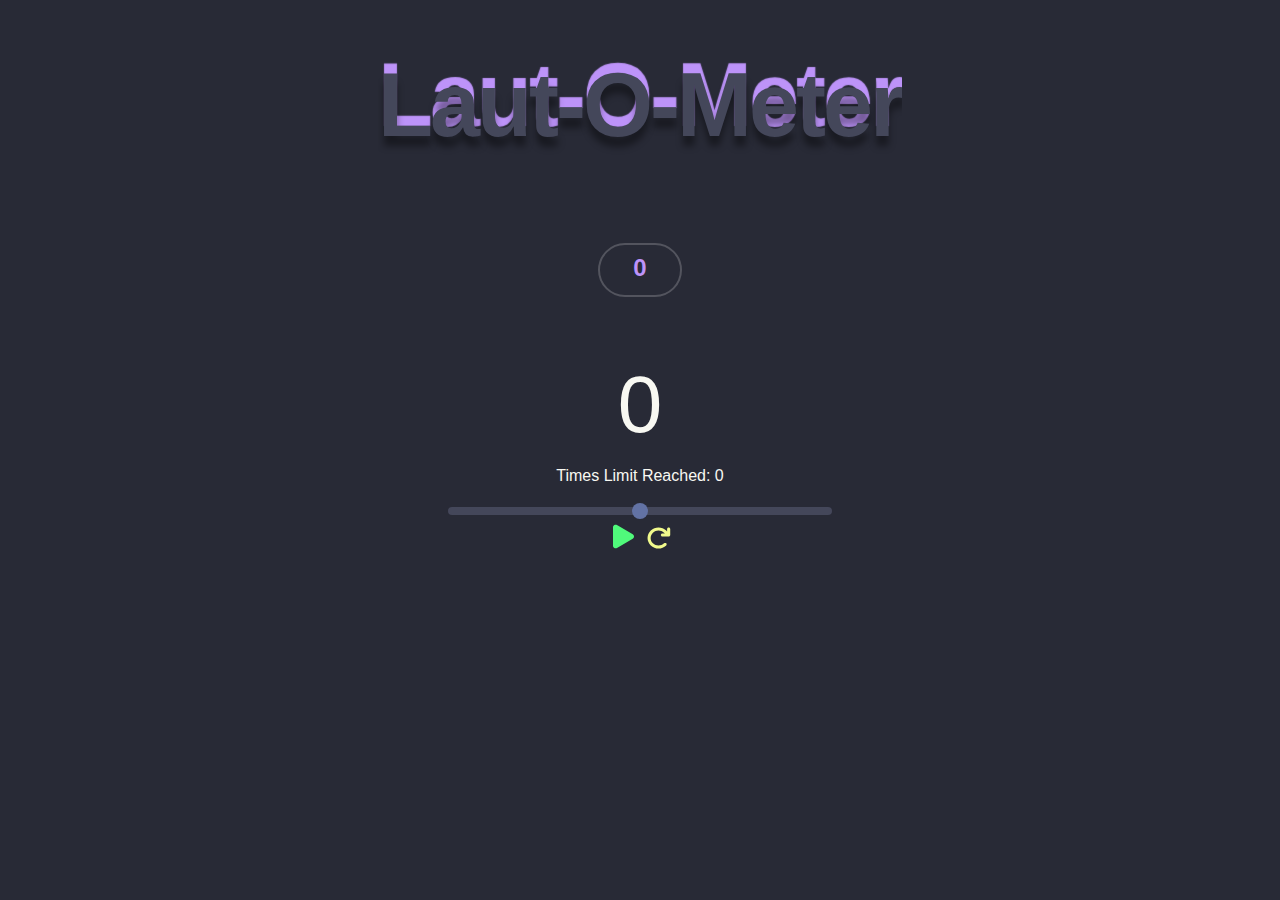
==== index.html @ 1ea5a357 ":(" ====
<!DOCTYPE html>
<html lang="de">
<head>
    <meta charset="UTF-8">
    <meta http-equiv="X-UA-Compatible" content="IE=edge">
    <meta name="viewport" content="width=device-width, initial-scale=1.0">
    <title>Laut-O-Meter</title>
    <link rel="manifest" href="PWA/manifest.json">
    <link rel="stylesheet" href="styles.css">
</head>
<body>

    <div class="container-wrapper">
    <h1 class="title">Laut-O-Meter</h1>
    
    <div id="container">
        <span id="next"></span>
        <span id="prev"></span>
        <div id="box">
            <span id="maxLimit">
                0
            </span>
            <input id="number_input" type="number" value="5" min="0" max="169">
        </div>
    </div>

    <div id="controls">
        <p><span id="dbLevel">0</span></p>
        <p>Times Limit Reached: <span id="limitCount">0</span></p>

        <input type="range" id="calibration" min="-100" max="100" step="1" value="0">
        <br>
        <button id="pause_go">
            <img id="image_pause" src="icons/start.svg" href="pause_go">
        </button>
        <button id="restart">
            <img id="image_restart" src="icons/restart.svg" href="restart">
        </button>
    </div>

    <script src="script.js"></script>
    <script>
        if ('serviceWorker' in navigator) {
            navigator.serviceWorker
                .register('service-worker.js/')
                .catch(function (err) {
                    console.error('service-worker registration failed: ' + err);
                });
        }

        const CACHE_NAME = 'app-cache-v1';
            const ASSETS = [
                '/',
                'index.html',
                'script.js',
                'styles.css',
                'icons/pause.svg',
                'icons/restart.svg',
                'icons/start.svg',
                'PWA/offline.html',
                'PWA/offline-icon.svg',
                'PWA/microphone.svg',
                'PWA/microphone-512.png',
                'PWA/microphone-256.png',
                'PWA/microphone-128.png',
                'PWA/microphone-64.png',
            ];

            // Service Worker installieren und statische Assets cachen
            self.addEventListener('install', event => {
                event.waitUntil(
                    caches.open(CACHE_NAME).then(cache => {
                        return cache.addAll(ASSETS);
                    })
                );
                self.skipWaiting();
            });

            // Aktivierung: Alte Caches bereinigen
            self.addEventListener('activate', event => {
                event.waitUntil(
                    caches.keys().then(keys => {
                        return Promise.all(
                            keys.filter(key => key !== CACHE_NAME).map(key => caches.delete(key))
                        );
                    })
                );
                self.clients.claim();
            });

            // Fetch-Handler für Offline-Funktionalität mit Cookies
            self.addEventListener('fetch', event => {
                // Stelle sicher, dass API-Anfragen und solche mit Cookies direkt zum Server gehen
                if (event.request.url.includes('/api/')) {
                    event.respondWith(fetch(event.request));
                    return;
                }

                event.respondWith(
                    caches.match(event.request).then(response => {
                        return response || fetch(event.request).then(fetchResponse => {
                            if (fetchResponse.ok && event.request.method === 'GET') {
                                caches.open(CACHE_NAME).then(cache => {
                                    cache.put(event.request, fetchResponse.clone());
                                });
                            }
                            return fetchResponse;
                        });
                    }).catch(() => {
                        if (event.request.destination === 'image') {
                            return caches.match('icons/offline-icon.svg');
                        } else {
                            return caches.match('PWA/offline.html');
                        }
                    })
                );
            });
    </script>
</body>
</html>
---- styles.css ----
@import url('https://fonts.googleapis.com/css2?family=Wendy+One&display=swap');

body {
    font-family: 'Wendy One', sans-serif;
    font-family: Arial, sans-serif;
    text-align: center;
    margin: 5%;
    background-color: #282A36;
    color: #F8F8F2;
}

button {
    width: 2vw;
    margin: 0.1vw;
    padding: 0.2vw;
    font-size: 1vw;
    background: transparent;
    border: none !important;
}

#image_restart {
    display: block;
    width: 120%;
}

#dbLevel {
    font-size: 5em;
}

#controls {
    position: absolute;
        top: 50%;
        left: 50%;
        transform: translate(-50%, -50%);
}

#container {
    position: absolute;
        top: 30%;
        left: 50%;
        transform: translate(-50%, -50%);
    width: 80px;
    height: 50px;
    border-radius: 40px;
    border: 2px solid rgba(255, 255, 255, .2);
    transition: 0.5s;
}

#container:hover {
    width: 120px;
    border: 2px solid rgba(255, 255, 255, 1);
}

#container #next {
    position: absolute;
        top: 50%;
        right: 30px;
    display: block;
    width: 12px;
    height: 12px;
    border-top: 2px solid #fff;
    border-left: 2px solid #fff;
    z-index: 1;
    transform: translateY(-50%) rotate(135deg);
    cursor: pointer;
    opacity: 0;
    transition: 0.5s;
}

#container:hover #next {
    opacity: 1;
    right: 20px;
}

#container #prev {
    position: absolute;
        top: 50%;
        left: 30px;
    display: block;
    width: 12px;
    height: 12px;
    border-top: 2px solid #fff;
    border-left: 2px solid #fff;
    z-index: 1;
    transform: translateY(-50%) rotate(315deg);
    cursor: pointer;
    opacity: 0;
    transition: 0.5s;
}

#container:hover #prev {
    opacity: 1;
    left: 20px;
}

#box span {
    position: absolute;
    display: block;
    width: 100%;
    height: 100%;
    text-align: center;
    line-height: 46px;
    color: #bd93f9;
    font-size: 24px;
    font-weight: 700;
    user-select: none;
}

#number_input {
    appearance: textfield;
        -moz-appearance: textfield;
        -webkit-appearance: textfield;

    position: absolute;
        left: 50%;
        top: 50%;
        width: 30%;
        height: 100%;
        opacity: 0;
        transform: translate(-50%, -50%);
        border: solid 1px;
        background: transparent;
        text-align: center;
        cursor: pointer;
}

#number_input::-webkit-inner-spin-button,
#number_input::-webkit-outer-spin-button {
    -webkit-appearance: none;
    margin: 0;
}

#maxLimit {
    display: inline-block;
        width: auto;
        text-align: center;
        position: relative;
}

.wrapper {
    display: inline-block;
}

h1 {
    position: absolute;
        top: 5%;
        left: 50%;
        transform: translate(-50%, -50%);
    font-size: 10vh;
    white-space: nowrap;
    overflow: hidden;
    line-height: 220px;
    color:#44475a;
    text-shadow: 0 10px 7px rgba(0, 0, 0, 0.4), 0 -10px 1px #bd93f9;
    letter-spacing: -3px;
}

input[type="range"] {
    -webkit-appearance: none;
    appearance: none;
    background: transparent;
    cursor: pointer;
    width: 30vw;
}

input[type="range"]:focus {
    outline: none;
}

/******** Chrome, Safari, Opera and Edge Chromium styles ********/
input[type="range"]::-webkit-slider-runnable-track {
    background-color: #44475A;
    border-radius: 0.5rem;
    height: 0.5rem;
}

input[type="range"]::-webkit-slider-thumb {
    -webkit-appearance: none;
    appearance: none;
    margin-top: -4px;
    background-color: #6272a4;
    border-radius: 0.5rem;
    height: 1rem;
    width: 1rem;
}

input[type="range"]:focus::-webkit-slider-thumb {
    outline: 3px solid #6272a4;
    outline-offset: 0.125rem;
}

/*********** Firefox styles ***********/
input[type="range"]::-moz-range-track {
    background-color: #44475A;
    border-radius: 0.5rem;
    height: 0.5rem;
}

input[type="range"]::-moz-range-thumb {
    background-color: #6272a4;
    border: none;
    border-radius: 0.5rem;
    height: 1rem;
    width: 1rem;
}

input[type="range"]:focus::-moz-range-thumb {
    outline: 3px solid #6272a4;
    outline-offset: 0.125rem;
}
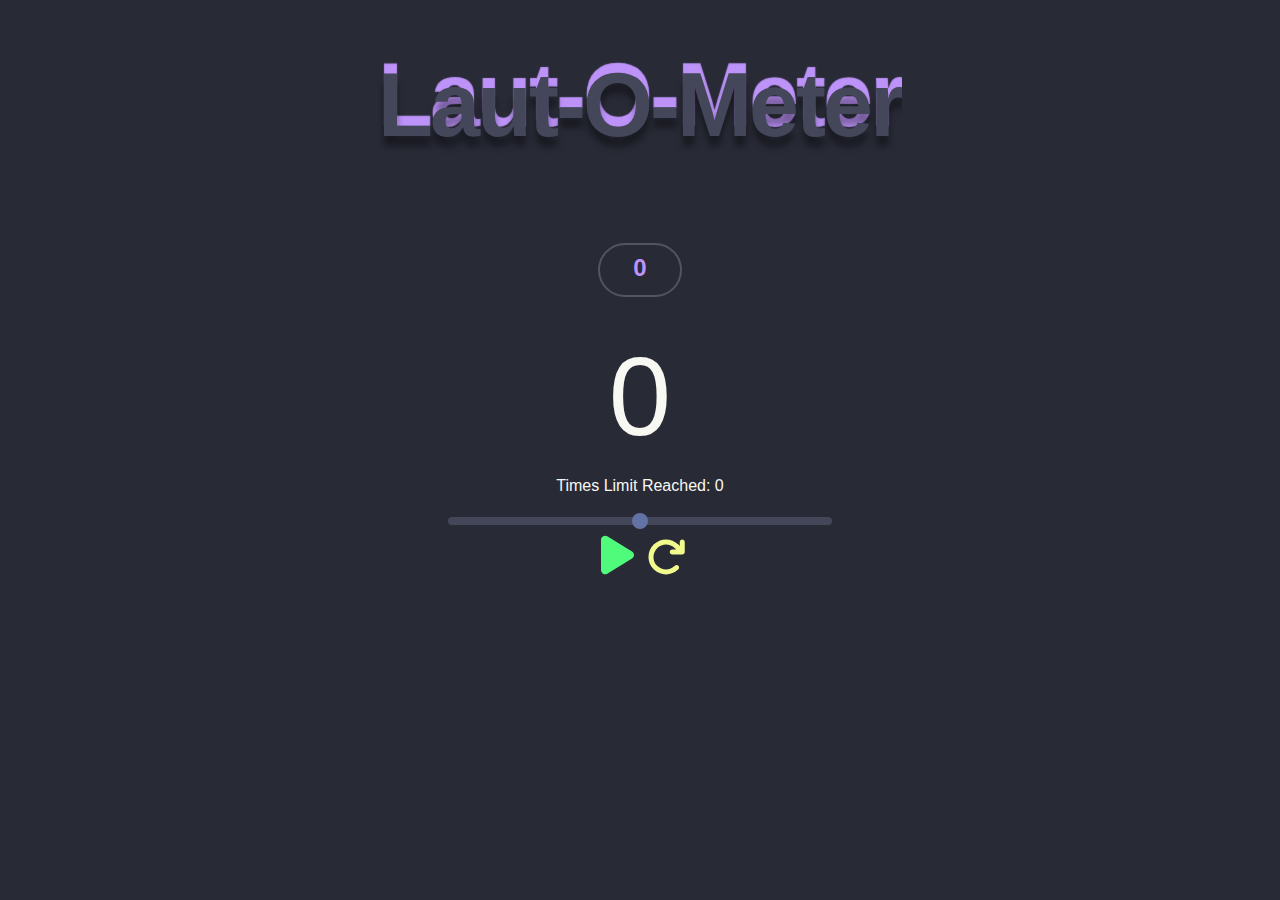
==== commit da762211: "Better UI" ====
--- a/index.html
+++ b/index.html
@@ -4,14 +4,16 @@
     <meta charset="UTF-8">
     <meta http-equiv="X-UA-Compatible" content="IE=edge">
     <meta name="viewport" content="width=device-width, initial-scale=1.0">
+    <meta name="theme-color" content="#bd93f9" />
     <title>Laut-O-Meter</title>
-    <link rel="manifest" href="PWA/manifest.json">
+    <link rel="icon" type="image/x-icon" href="./icons/favicon.ico">
+    <link rel="manifest" href="./PWA/manifest.json">
     <link rel="stylesheet" href="styles.css">
 </head>
 <body>
 
     <div class="container-wrapper">
-    <h1 class="title">Laut-O-Meter</h1>
+    <h1 id="title">Laut-O-Meter</h1>
     
     <div id="container">
         <span id="next"></span>
@@ -37,84 +39,6 @@
             <img id="image_restart" src="icons/restart.svg" href="restart">
         </button>
     </div>
-
     <script src="script.js"></script>
-    <script>
-        if ('serviceWorker' in navigator) {
-            navigator.serviceWorker
-                .register('service-worker.js/')
-                .catch(function (err) {
-                    console.error('service-worker registration failed: ' + err);
-                });
-        }
-
-        const CACHE_NAME = 'app-cache-v1';
-            const ASSETS = [
-                '/',
-                'index.html',
-                'script.js',
-                'styles.css',
-                'icons/pause.svg',
-                'icons/restart.svg',
-                'icons/start.svg',
-                'PWA/offline.html',
-                'PWA/offline-icon.svg',
-                'PWA/microphone.svg',
-                'PWA/microphone-512.png',
-                'PWA/microphone-256.png',
-                'PWA/microphone-128.png',
-                'PWA/microphone-64.png',
-            ];
-
-            // Service Worker installieren und statische Assets cachen
-            self.addEventListener('install', event => {
-                event.waitUntil(
-                    caches.open(CACHE_NAME).then(cache => {
-                        return cache.addAll(ASSETS);
-                    })
-                );
-                self.skipWaiting();
-            });
-
-            // Aktivierung: Alte Caches bereinigen
-            self.addEventListener('activate', event => {
-                event.waitUntil(
-                    caches.keys().then(keys => {
-                        return Promise.all(
-                            keys.filter(key => key !== CACHE_NAME).map(key => caches.delete(key))
-                        );
-                    })
-                );
-                self.clients.claim();
-            });
-
-            // Fetch-Handler für Offline-Funktionalität mit Cookies
-            self.addEventListener('fetch', event => {
-                // Stelle sicher, dass API-Anfragen und solche mit Cookies direkt zum Server gehen
-                if (event.request.url.includes('/api/')) {
-                    event.respondWith(fetch(event.request));
-                    return;
-                }
-
-                event.respondWith(
-                    caches.match(event.request).then(response => {
-                        return response || fetch(event.request).then(fetchResponse => {
-                            if (fetchResponse.ok && event.request.method === 'GET') {
-                                caches.open(CACHE_NAME).then(cache => {
-                                    cache.put(event.request, fetchResponse.clone());
-                                });
-                            }
-                            return fetchResponse;
-                        });
-                    }).catch(() => {
-                        if (event.request.destination === 'image') {
-                            return caches.match('icons/offline-icon.svg');
-                        } else {
-                            return caches.match('PWA/offline.html');
-                        }
-                    })
-                );
-            });
-    </script>
 </body>
 </html>--- a/styles.css
+++ b/styles.css
@@ -7,10 +7,12 @@
     margin: 5%;
     background-color: #282A36;
     color: #F8F8F2;
+    overflow: hidden;
+    height: 100%;
 }
 
 button {
-    width: 2vw;
+    width: 3em;
     margin: 0.1vw;
     padding: 0.2vw;
     font-size: 1vw;
@@ -24,7 +26,7 @@
 }
 
 #dbLevel {
-    font-size: 5em;
+    font-size: 7em;
 }
 
 #controls {
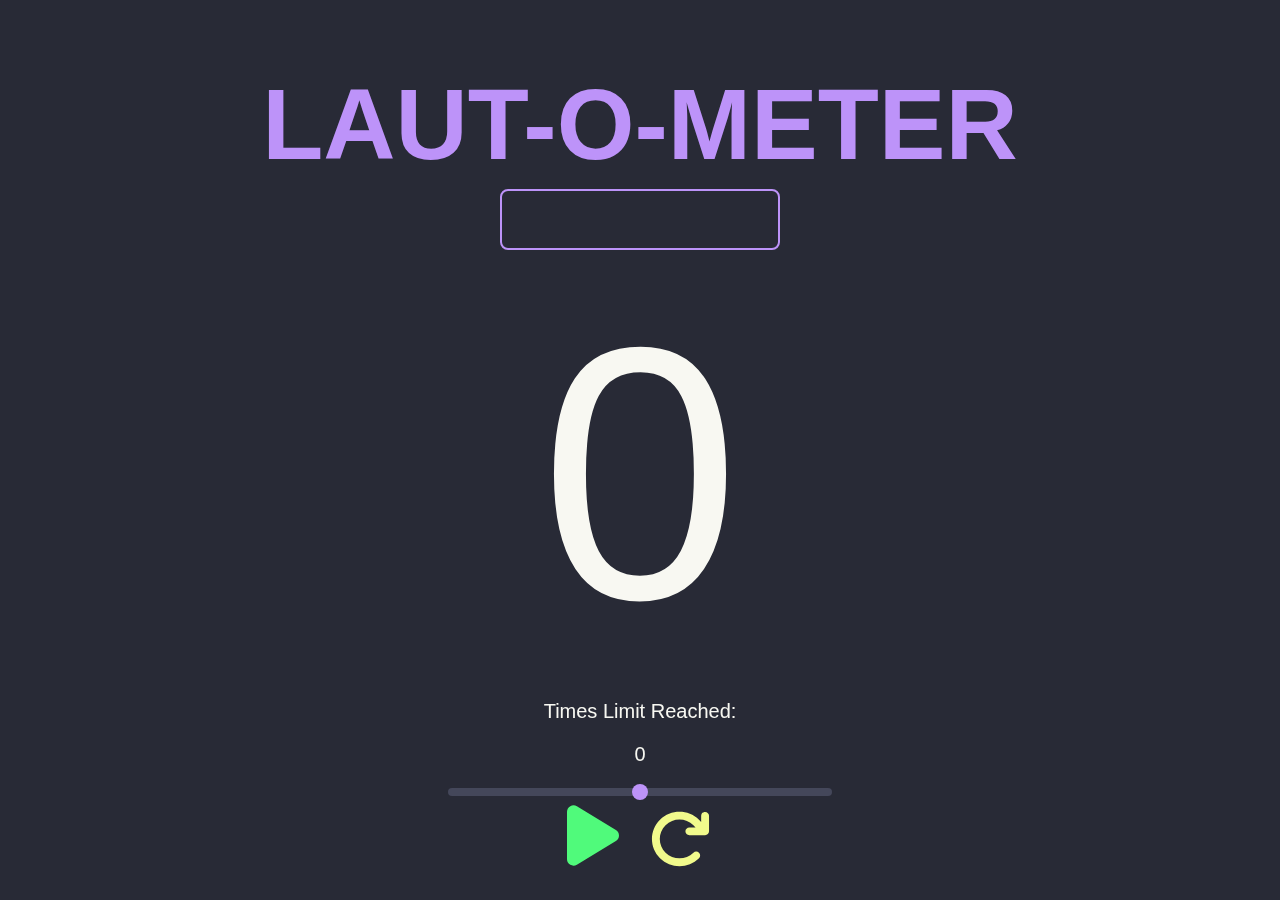
==== commit 82605a73: "Way better UI and UX" ====
--- a/index.html
+++ b/index.html
@@ -3,42 +3,35 @@
 <head>
     <meta charset="UTF-8">
     <meta http-equiv="X-UA-Compatible" content="IE=edge">
-    <meta name="viewport" content="width=device-width, initial-scale=1.0">
+    <meta name="viewport" content="width=device-width, initial-scale=1">
     <meta name="theme-color" content="#bd93f9" />
+    <meta name="description" content="This website allows you to keep track of how loud your environment is and how often it exceeds a certain volume level">
     <title>Laut-O-Meter</title>
     <link rel="icon" type="image/x-icon" href="./icons/favicon.ico">
     <link rel="manifest" href="./PWA/manifest.json">
     <link rel="stylesheet" href="styles.css">
+    <link rel="apple-touch-icon" href="./PWA/microphone-128.png">
+    <script src="script.js" defer></script>
 </head>
 <body>
+    <span id="titleSpan" class="checkCollision">
+        <h1 id="title">Laut-O-Meter</h1>
+    </span>
+    
+    <div id="controls" class="checkCollision">
+        <input id="maxLimit" type="number" min="0" max="169" aria-label="Max DB input">
+        <p><span id="dbLevel">0</span></p>
+        
+        <p class="limitCountSize">Times Limit Reached: <div id="limitCount" class="limitCountSize">0</div></p>
 
-    <div class="container-wrapper">
-    <h1 id="title">Laut-O-Meter</h1>
-    
-    <div id="container">
-        <span id="next"></span>
-        <span id="prev"></span>
-        <div id="box">
-            <span id="maxLimit">
-                0
-            </span>
-            <input id="number_input" type="number" value="5" min="0" max="169">
-        </div>
-    </div>
-
-    <div id="controls">
-        <p><span id="dbLevel">0</span></p>
-        <p>Times Limit Reached: <span id="limitCount">0</span></p>
-
-        <input type="range" id="calibration" min="-100" max="100" step="1" value="0">
+        <input type="range" id="calibration" min="-100" max="100" step="1" value="0" aria-label="Calibration slider">
         <br>
-        <button id="pause_go">
-            <img id="image_pause" src="icons/start.svg" href="pause_go">
+        <button id="pause_go" aria-label="Start button">
+            <img id="image_pause" src="icons/start.svg" href="pause_go" alt="Start/Pause">
         </button>
-        <button id="restart">
-            <img id="image_restart" src="icons/restart.svg" href="restart">
+        <button id="restart" aria-label="Restart button">
+            <img id="image_restart" src="icons/restart.svg" href="restart" alt="Restart">
         </button>
     </div>
-    <script src="script.js"></script>
 </body>
 </html>--- a/styles.css
+++ b/styles.css
@@ -4,20 +4,18 @@
     font-family: 'Wendy One', sans-serif;
     font-family: Arial, sans-serif;
     text-align: center;
-    margin: 5%;
     background-color: #282A36;
     color: #F8F8F2;
     overflow: hidden;
-    height: 100%;
 }
 
 button {
-    width: 3em;
-    margin: 0.1vw;
-    padding: 0.2vw;
-    font-size: 1vw;
+    width: 10%;
+    min-width: 50px;
+    max-width: 80px;
     background: transparent;
     border: none !important;
+    margin-right: 1vw;
 }
 
 #image_restart {
@@ -26,135 +24,67 @@
 }
 
 #dbLevel {
-    font-size: 7em;
+    font-size: 40vh;
+    text-align: center;
+    display: flex;
+    justify-content: center;
+    align-items: center;
 }
 
 #controls {
-    position: absolute;
-        top: 50%;
+    text-align: center;
+    position: fixed;
+        top: 51%;
         left: 50%;
+        width: 50vw;
+        height: 60vh;
         transform: translate(-50%, -50%);
 }
 
-#container {
-    position: absolute;
-        top: 30%;
-        left: 50%;
-        transform: translate(-50%, -50%);
-    width: 80px;
-    height: 50px;
-    border-radius: 40px;
-    border: 2px solid rgba(255, 255, 255, .2);
-    transition: 0.5s;
+#maxLimit {
+    width: 20vw;
+    padding: 10px;
+    font-size: 2em;
+    border: 2px solid #bd93f9;
+    background: #282a36;
+    color: #f8f8f2;
+    border-radius: 8px;
+    outline: none;
+    transition: 0.3s;
+    text-align: center;
 }
 
-#container:hover {
-    width: 120px;
-    border: 2px solid rgba(255, 255, 255, 1);
+#maxLimit:focus {
+    border-color: #ff79c6;
+    box-shadow: 0 0 8px rgba(255, 121, 198, 0.5);
 }
 
-#container #next {
-    position: absolute;
-        top: 50%;
-        right: 30px;
-    display: block;
-    width: 12px;
-    height: 12px;
-    border-top: 2px solid #fff;
-    border-left: 2px solid #fff;
-    z-index: 1;
-    transform: translateY(-50%) rotate(135deg);
-    cursor: pointer;
-    opacity: 0;
-    transition: 0.5s;
-}
-
-#container:hover #next {
-    opacity: 1;
-    right: 20px;
-}
-
-#container #prev {
-    position: absolute;
-        top: 50%;
-        left: 30px;
-    display: block;
-    width: 12px;
-    height: 12px;
-    border-top: 2px solid #fff;
-    border-left: 2px solid #fff;
-    z-index: 1;
-    transform: translateY(-50%) rotate(315deg);
-    cursor: pointer;
-    opacity: 0;
-    transition: 0.5s;
-}
-
-#container:hover #prev {
-    opacity: 1;
-    left: 20px;
-}
-
-#box span {
-    position: absolute;
-    display: block;
-    width: 100%;
-    height: 100%;
-    text-align: center;
-    line-height: 46px;
-    color: #bd93f9;
-    font-size: 24px;
-    font-weight: 700;
-    user-select: none;
-}
-
-#number_input {
-    appearance: textfield;
-        -moz-appearance: textfield;
-        -webkit-appearance: textfield;
-
-    position: absolute;
-        left: 50%;
-        top: 50%;
-        width: 30%;
-        height: 100%;
-        opacity: 0;
-        transform: translate(-50%, -50%);
-        border: solid 1px;
-        background: transparent;
-        text-align: center;
-        cursor: pointer;
-}
-
-#number_input::-webkit-inner-spin-button,
-#number_input::-webkit-outer-spin-button {
+#maxLimit::-webkit-outer-spin-button,
+#maxLimit::-webkit-inner-spin-button {
     -webkit-appearance: none;
     margin: 0;
 }
 
-#maxLimit {
-    display: inline-block;
-        width: auto;
-        text-align: center;
-        position: relative;
+#maxLimit[type="number"] {
+    -moz-appearance: textfield;
 }
 
-.wrapper {
-    display: inline-block;
+#titleSpan {
+    max-width: 90vw;
 }
 
-h1 {
-    position: absolute;
-        top: 5%;
-        left: 50%;
-        transform: translate(-50%, -50%);
-    font-size: 10vh;
+#title {
+    font-size: clamp(40px, 12vw, 100px);
+    font-weight: bold;
+    text-align: center;
+    color: #bd93f9;
+    text-transform: uppercase;
     white-space: nowrap;
     overflow: hidden;
-    line-height: 220px;
-    color:#44475a;
-    text-shadow: 0 10px 7px rgba(0, 0, 0, 0.4), 0 -10px 1px #bd93f9;
-    letter-spacing: -3px;
+}
+
+.limitCountSize {
+    font-size: clamp(20px, 1em, 50px);
 }
 
 input[type="range"] {
@@ -180,14 +110,14 @@
     -webkit-appearance: none;
     appearance: none;
     margin-top: -4px;
-    background-color: #6272a4;
+    background-color: #bd93f9;
     border-radius: 0.5rem;
     height: 1rem;
     width: 1rem;
 }
 
 input[type="range"]:focus::-webkit-slider-thumb {
-    outline: 3px solid #6272a4;
+    outline: 3px solid #bd93f9;
     outline-offset: 0.125rem;
 }
 
@@ -199,7 +129,7 @@
 }
 
 input[type="range"]::-moz-range-thumb {
-    background-color: #6272a4;
+    background-color: #bd93f9;
     border: none;
     border-radius: 0.5rem;
     height: 1rem;
@@ -207,6 +137,6 @@
 }
 
 input[type="range"]:focus::-moz-range-thumb {
-    outline: 3px solid #6272a4;
+    outline: 3px solid #bd93f9;
     outline-offset: 0.125rem;
 }